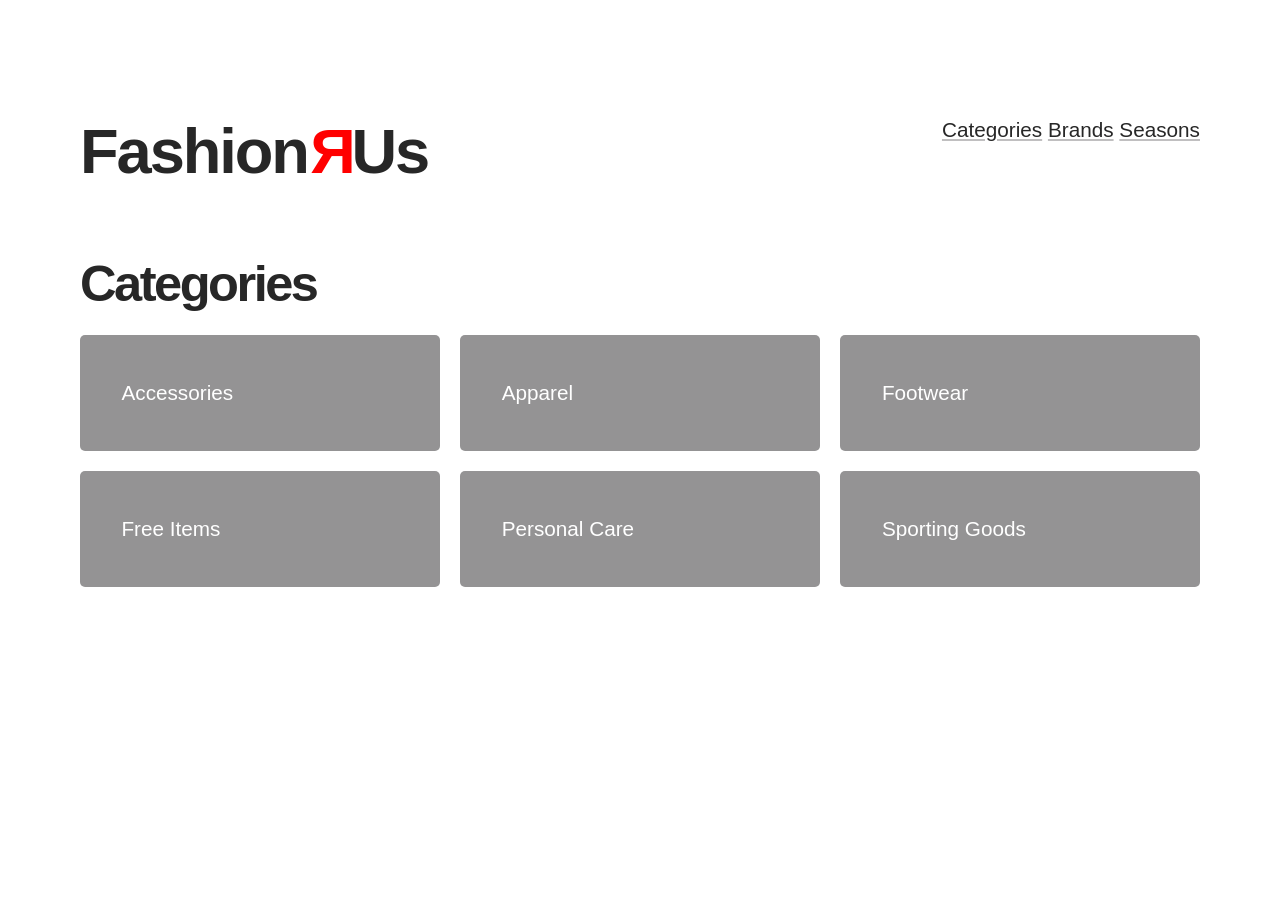
==== index.html @ 4866c981 "init statisk" ====
<!DOCTYPE html>
<html lang="en">

<head>
  <meta charset="UTF-8" />
  <meta name="viewport" content="width=device-width, initial-scale=1.0" />
  <link rel="stylesheet" href="css/base.css" />
  <link rel="stylesheet" href="css/style.css" />
  <title>FashionRUs</title>
</head>

<body>
  <header class="mainNav">
    <a href="#">
      <h1>Fashion<span>R</span>Us</h1>
    </a>
    <nav>
      <a href="#">Categories</a>
      <a href="#">Brands</a>
      <a href="#">Seasons</a>
    </nav>
  </header>
  <main>
    <h2>Categories</h2>
    <section class="categorylist">
      <a href="productlist.html">Accessories</a>
      <a href="productlist.html">Apparel</a>
      <a href="productlist.html">Footwear</a>
      <a href="productlist.html">Free Items</a>
      <a href="productlist.html">Personal Care</a>
      <a href="productlist.html">Sporting Goods</a>
    </section>
  </main>
</body>

</html>
---- css/base.css ----
/* Scale major third
––––––––––––––––––––––––––––––––– */

/*
3.815rem
3.052rem
2.441rem
1.953rem
1.563rem
1.25rem
1rem
0.8rem
0.64rem
0.512rem
0.41rem
0.328rem
0.262rem
0.209rem
*/

/* Root
––––––––––––––––––––––––––––––––– */
:root {
  --color: #272727;
  --background-color: white;
  --caret-color: #272727;
  --text-decoration-color: #c0bfc0;
  --text-decoration-color-hover: #272727;
  --input-border-color: #f6f6f6;
  --input-background-color: #f6f6f6;
  --input-color: #343334;
  --input-invalid-border-color: #ff7d87;
  --input-checkbox-border-color: #d8d8d8;
  --table-border-color: #d8d8d8;
  --table-header-color: #d8d8d8;
  --checkbox-checked-url: url('data:image/svg+xml;utf8,<svg xmlns="http://www.w3.org/2000/svg" width="78.369" height="78.369" viewBox="0 0 78.369 78.369"><path fill="white" d="M78.05 19.015l-48.592 48.59c-.428.43-1.12.43-1.548 0L.32 40.016c-.427-.426-.427-1.12 0-1.547l6.704-6.704c.428-.427 1.12-.427 1.548 0l20.113 20.112 41.113-41.113c.43-.427 1.12-.427 1.548 0l6.703 6.704c.427.427.427 1.12 0 1.548z"/></svg>');
  --select-background-image: url('data:image/svg+xml;utf8,<svg xmlns="http://www.w3.org/2000/svg" viewBox="0 0 125.304 125.304"><path d="M62.652 103.895L0 21.41h125.304" fill="%23343334"/></svg>');
  /*not changed in dark mode*/
  --input-focus-border-color: #5aaafa;
  --kbd-color: #343334;
  --kbd-background-color: #f9f9f9;
  --cat-background-color: #949394;
  --kbd-border-color: #d8d8d8;
  --kbd-border-bottom-color: #a6a5a6;
  --abbr-border-bottom-color: #949394;
}
@media (prefers-color-scheme: dark) {
  :root {
    --color: white;
    --background-color: #272727;
    --caret-color: white;
    --text-decoration-color: #777677;
    --text-decoration-color-hover: white;
    --input-border-color: #595859;
    --input-background-color: #595859;
    --input-color: white;
    --input-checkbox-border-color: white;
    --table-border-color: #595859;
    --table-header-color: #595859;
    --checkbox-checked-url: url('data:image/svg+xml;utf8,<svg xmlns="http://www.w3.org/2000/svg" width="78.369" height="78.369" viewBox="0 0 78.369 78.369"><path fill="%23343434" d="M78.05 19.015l-48.592 48.59c-.428.43-1.12.43-1.548 0L.32 40.016c-.427-.426-.427-1.12 0-1.547l6.704-6.704c.428-.427 1.12-.427 1.548 0l20.113 20.112 41.113-41.113c.43-.427 1.12-.427 1.548 0l6.703 6.704c.427.427.427 1.12 0 1.548z"/></svg>');
    --select-background-image: url('data:image/svg+xml;utf8,<svg xmlns="http://www.w3.org/2000/svg" viewBox="0 0 125.304 125.304"><path d="M62.652 103.895L0 21.41h125.304" fill="%23ffffff"/></svg>');
  }
}
* {
  box-sizing: border-box;
  margin: 0;
  padding: 0;
  text-rendering: optimizeLegibility;
  -webkit-font-smoothing: antialiased;
  -moz-osx-font-smoothing: grayscale;
  -webkit-tap-highlight-color: transparent;
}

html {
  font-size: calc(18px + ((100vw - 600px) / 250));
  font-family: -apple-system, BlinkMacSystemFont, "avenir next", avenir, "helvetica neue", helvetica, ubuntu, roboto, noto, "segoe ui", arial, sans-serif;
  margin: 0;
  padding: 0;
  text-decoration-skip-ink: "auto";
}

body {
  padding: 0;
  margin: calc((100vh / 25) * 1.563) calc((100vw / 25) * 1.563);
  font-weight: 400;
  line-height: 1.563;
  color: var(--color);
  background-color: var(--background-color);
  caret-color: var(--caret-color);
}

img {
  display: block;
  max-width: 100%;
  height: auto;
}

/* Typography
    ––––––––––––––––––––––––––––––––– */

h1,
h2,
h3,
h4,
h5,
h6 {
  margin-bottom: 1rem;
  margin-top: 1em;
  font-weight: bold;
}

h1 {
  font-size: 3.052rem;
  letter-spacing: -0.1rem;
  line-height: 1;
}

h2 {
  font-size: 2.441rem;
  letter-spacing: -0.12rem;
  line-height: 1.2;
}

h3 {
  font-size: 1.953rem;
  letter-spacing: -0.02rem;
  line-height: 1.2;
}

h4 {
  font-size: 1.563rem;
  letter-spacing: -0.06rem;
  line-height: 1.3;
}

h5 {
  font-size: 1.25rem;
  letter-spacing: -0.03rem;
  line-height: 1.4;
}

h6 {
  font-size: 1rem;
  letter-spacing: 0;
  line-height: 1.5;
}

p {
  margin-bottom: 1.563rem;
}

p > *:last-child {
  margin-bottom: 0;
}

a {
  color: inherit;
  text-decoration: underline;
  text-decoration-color: var(--text-decoration-color);
  -webkit-text-decoration-color: var(--text-decoration-color);
  border-radius: 5px;
  text-underline-offset: 2px;
  text-decoration-thickness: 2px;
}

@media (hover: hover) {
  a:hover {
    text-decoration-color: var(--text-decoration-color-hover);
  }
}

a:focus-visible {
  box-shadow: 0 0 0 2px #5aaafa;
  outline: none;
}

small {
  font-size: 0.888rem;
}

hr {
  border: 1px solid var(--input-color);
  margin: 3.052rem 0;
}

/* Form
    ––––––––––––––––––––––––––––––––– */
label {
  font-weight: bold;
  display: flex;
}

input[type="email"],
input[type="text"],
input[type="number"],
input[type="password"],
input[type="url"],
input[type="tel"],
input[type="search"],
input[type="date"],
input[type="month"],
input[type="day"],
input[type="week"],
input[type="datetime"],
input[type="datetime-local"],
input[type="time"],
input:not([type]) {
  padding: 0.5rem;
  font-size: 1rem;
  border: 2px solid var(--input-border-color);
  background-color: var(--input-background-color);
  color: var(--input-color);
  border-radius: 10px;
  -webkit-appearance: none;
  -moz-appearance: none;
  appearance: none;
}

select {
  -webkit-appearance: none;
  padding: 0.5rem;
  font-size: 1rem;
  border: 2px solid var(--input-border-color);
  border-radius: 10px;
  color: var(--input-color);
  height: 2.5rem;
  background-color: var(--input-background-color);
  background-image: var(--select-background-image);
  background-repeat: no-repeat;
  background-size: 1rem;
  background-position: center right 0.5rem;
}

textarea {
  -webkit-appearance: none;
  -moz-appearance: none;
  appearance: none;
  font-size: 1rem;
  border: 2px solid var(--input-border-color);
  color: var(--input-color);
  border-radius: 10px;
  resize: vertical;
  background-color: var(--input-background-color);
  box-sizing: border-box;
  padding: 0.5rem;
  font-family: -apple-system, BlinkMacSystemFont, "avenir next", avenir, "helvetica neue", helvetica, ubuntu, roboto, noto, "segoe ui", arial, sans-serif;
}

input:focus,
select:focus,
textarea:focus {
  outline: none;
  border: 2px solid var(--input-focus-border-color);
}

input:invalid:not(:placeholder-shown),
select:invalid,
textarea:invalid {
  border: 2px solid var(--input-invalid-border-color);
  box-shadow: none;
}

input[type="checkbox"] {
  display: inline-block;
  height: 1rem;
  font-size: 1rem;
  border-radius: 5px;
  -webkit-appearance: none;
  -moz-appearance: none;
  appearance: none;
  border: 2px solid var(--input-checkbox-border-color);
  width: 1rem;
  background-color: var(--background-color);
  align-self: center;
  margin-right: 0.5rem;
}

input[type="checkbox"]:hover {
  cursor: pointer;
}

input[type="checkbox"]:checked {
  background-image: var(--checkbox-checked-url);
  background-size: contain;
  background-color: var(--input-color);
  border: 2px solid var(--input-color);
}

input[type="checkbox"]:focus-visible,
input[type="checkbox"]:checked:focus-visible {
  border-color: var(--input-focus-border-color);
}

input[type="radio"] {
  -webkit-appearance: none;
  -moz-appearance: none;
  appearance: none;
  border-radius: 50%;
  border: 2px solid var(--input-checkbox-border-color);
  height: 1rem;
  width: 1rem;
  margin-right: 0.5rem;
  align-self: center;
  justify-content: center;
  position: relative;
  display: flex;
}

@media (hover: hover) {
  input[type="radio"]:hover {
    cursor: pointer;
  }
}

input[type="radio"]:checked {
  border: 2px solid var(--input-color);
}

input[type="radio"]:focus-visible,
input[type="radio"]:checked:focus-visible {
  border-color: var(--input-focus-border-color);
}

input[type="radio"]:checked::before {
  content: "";
  width: calc(100% - 4px);
  height: calc(100% - 4px);
  background-color: var(--input-color);
  align-self: center;
  border-radius: 50%;
}

input[type="submit"],
input[type="reset"],
input[type="button"],
button {
  padding: 0.5rem 1.25rem;
  font-size: 1rem;
  border-radius: 10px;
  background-color: var(--input-background-color);
  border: 2px solid var(--input-border-color);
  color: var(--input-color);
  text-decoration: none;
  font-weight: bold;
  margin-bottom: 1rem;
  -webkit-appearance: none;
  -moz-appearance: none;
  appearance: none;
  display: inline-block;
  line-height: initial;
  transition: background-color 200ms ease-in-out, border 200ms ease-in-out, transform 200ms ease-in-out;
  -webkit-touch-callout: none;
  -webkit-user-select: none;
  user-select: none;
}
button:disabled {
  opacity: 0.2;
}

@media (hover: hover) {
  input[type="submit"]:hover,
  input[type="reset"]:hover,
  input[type="button"]:hover,
  button:hover {
    cursor: pointer;
  }
}

button:focus-visible,
input[type="submit"]:focus-visible,
input[type="reset"]:focus-visible,
input[type="button"]:focus-visible {
  border-color: var(--input-focus-border-color);
  outline: none;
}

/* Tables
    ––––––––––––––––––––––––––––––––– */
table {
  width: 100%;
  border-spacing: 0;
  margin-bottom: 1.563rem;
  font-variant-numeric: tabular-nums;
}

th,
td {
  padding: 0.5rem 0.5rem 0.5rem 0;
  margin: 0;
}

th {
  font-weight: bold;
  text-align: left;
  border-bottom: 2px solid var(--table-border-color);
  color: var(--table-header-color);
}

td {
  border-bottom: 2px solid var(--table-border-color);
}

/* Code
    ––––––––––––––––––––––––––––––––– */
code {
  font-family: "SFMono-Regular", Consolas, "Liberation Mono", Menlo, Courier, monospace;
  font-size: 0.8rem;
  white-space: nowrap;
  background: var(--input-background-color);
  padding: 0 0.328rem;
  display: inline-block;
  vertical-align: middle;
  border-radius: 10px;
}

p > code {
  white-space: normal;
}

pre > code {
  line-height: 1.563em;
  display: block;
  padding: 1rem;
  white-space: pre;
  margin-bottom: 1.563rem;
  overflow: scroll;
}

/* Forces a new-line at the end of a code block for layout purposes. */
pre > code::after {
  content: " ";
}

/* Blockquote
    ––––––––––––––––––––––––––––––––– */
blockquote {
  border-left: 0.25rem solid var(--input-border-color);
  padding: 0 1rem;
  margin-bottom: 1.563rem;
}

/* List
    ––––––––––––––––––––––––––––––––– */
ul {
  margin: 0;
  padding: 0 1px;
  list-style: disc outside;
  font-variant-numeric: tabular-nums;
}

ol {
  list-style: decimal outside;
}

ol,
ul {
  padding-left: 0;
  margin-top: 0;
  margin-bottom: 1.563rem;
}

li {
  list-style-position: inside;
}

dd {
  margin-left: 1rem;
}
/* Keyboard
    ––––––––––––––––––––––––––––––––– */
kbd {
  display: inline-block;
  padding: 0 0.328rem;
  font-family: "SFMono-Regular", Consolas, "Liberation Mono", Menlo, Courier, monospace;
  font-size: 0.64rem;
  color: var(--kbd-color);
  vertical-align: middle;
  background-color: var(--kbd-background-color);
  border: solid 1px var(--kbd-border-color);
  border-bottom: solid 2px var(--kbd-border-bottom-color);
  border-radius: 5px;
}

/* Abbreviation
    ––––––––––––––––––––––––––––––––– */
abbr {
  text-decoration: none;
  border-bottom: 2px dashed var(--abbr-border-bottom-color);
}

@media (hover: hover) {
  abbr:hover {
    cursor: help;
  }
}

/* Details
    ––––––––––––––––––––––––––––––––– */
details > summary:focus {
  box-shadow: 0 0 0 2px var(--input-focus-border-color);
  outline: none;
  border-radius: 5px;
}

details > summary:hover {
  cursor: pointer;
}
---- css/style.css ----
:root {
  --off-color: red;
}
html {
  scroll-behavior: smooth;
}
.mainNav h1 span {
  display: inline-block;
  transform: scaleX(-1) translateX(-0.2rem);
  color: var(--off-color);
}
.mainNav > * {
  margin: 0;
}
@media screen and (min-width: 700px) {
  .mainNav {
    display: flex;
    align-items: center;
    justify-content: space-between;
  }
}

.mainNav h1 {
  margin-right: auto;
}

.mainNav > a {
  display: block;
  text-decoration: none;
}

/*Category*/
.categorylist {
  display: grid;
  grid-template-columns: repeat(3, 1fr);
  gap: 1em;
}

.categorylist a {
  text-decoration: none;
  padding: 2em;
  color: white;
  background-color: var(--cat-background-color);
}

@media screen and (min-width: 800px) {
  .brandList ol {
    column-count: 2;
  }
}

/*ProductList*/
.productlist main {
  display: grid;
  grid-template-columns: repeat(auto-fill, minmax(150px, 290px));
  gap: 2rem;
}
.productlist main h2 {
  grid-column: 1/-1;
}
.productlist article h3 {
  font-size: 1rem;
  flex-grow: 3;
}
.productlist article > * {
  margin: 0;
  font-size: 0.9rem;
}
.subtle {
  color: var(--text-decoration-color);
}
.productlist article {
  display: flex;
  flex-direction: column;
}
.productlist article.soldOut img {
  opacity: 0.5;
}
.productlist article.soldOut::before {
  content: "Sold Out";
  position: absolute;
  background: var(--color);
  color: var(--background-color);
  padding: 1rem;
}
.productlist article .discounted {
  display: none;
}
.productlist article.onSale .discounted {
  display: flex;
  justify-content: space-between;
}
.discounted > p {
  margin-bottom: 0;
}
.productlist article.onSale .price span {
  /* display: initial; */
  text-decoration: line-through;
  color: var(--off-color);
}
.productlist article button {
  margin-top: auto;
}
.productlist article {
  margin-bottom: 1rem;
}
.discounted p:last-child {
  background: var(--off-color);
  padding: 0.2rem;
}

/*Product*/
.breadcrumbs {
  display: none;
}

.purchaseBox {
  background: #d8d8d8;
  color: var(--background-color);
  padding: 1rem;
}
.info {
  padding: 1rem;
}
.product select {
  min-width: 100px;
}
.product main {
  display: grid;
}
.product main .breadcrumbs,
.product main img {
  grid-column: 1/-1;
}
.purchaseBox form label {
  gap: 1rem;
}
.purchaseBox button {
  display: block;
  margin-top: 1rem;
  width: 100%;
}
dt {
  font-weight: 700;
}
@media screen and (min-width: 900px) {
  .product main {
    grid-template-columns: 1fr 310px;
  }
  .info {
    order: 0;
  }
  .purchaseBox {
    order: 2;
    transform: translate(-50px, -100px);
  }

  .breadcrumbs {
    display: flex;
    font-size: 0.8rem;
    list-style-type: none;
  }

  .breadcrumbs li::after {
    content: " > ";
    font-size: 0.6rem;
    display: inline-block;
    width: 10px;
    height: 10px;
    margin: 0 10px;
    transition: all 0.3s;
  }

  .breadcrumbs li:last-child::after {
    background: none;
    content: "";
  }
}
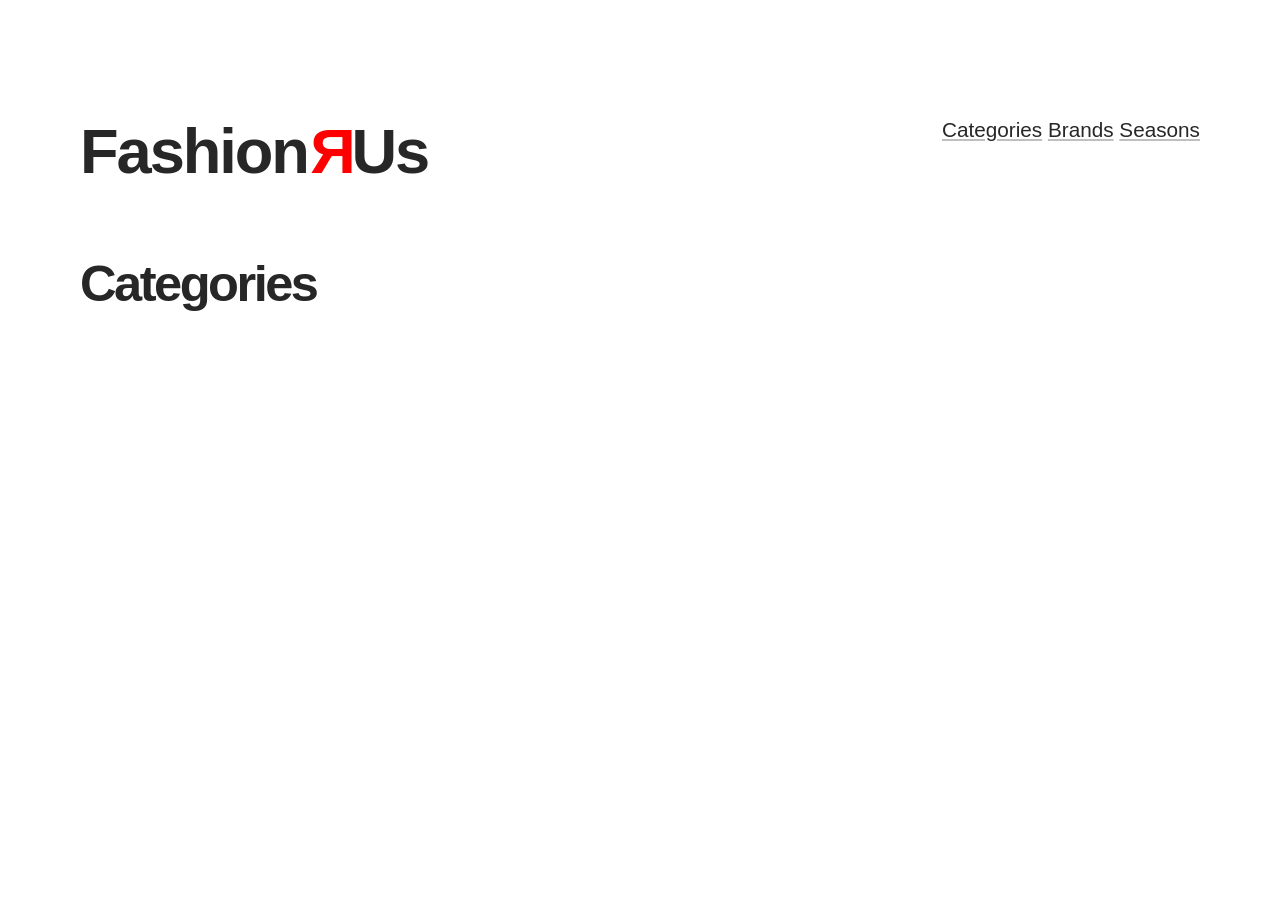
==== commit 3cd425c2: "Add categories" ====
--- a/index.html
+++ b/index.html
@@ -1,36 +1,29 @@
 <!DOCTYPE html>
 <html lang="en">
+  <head>
+    <meta charset="UTF-8" />
+    <meta name="viewport" content="width=device-width, initial-scale=1.0" />
+    <link rel="stylesheet" href="css/base.css" />
+    <link rel="stylesheet" href="css/style.css" />
+    <script src="./js/index.js" defer></script>
+    <title>FashionRUs</title>
+  </head>
 
-<head>
-  <meta charset="UTF-8" />
-  <meta name="viewport" content="width=device-width, initial-scale=1.0" />
-  <link rel="stylesheet" href="css/base.css" />
-  <link rel="stylesheet" href="css/style.css" />
-  <title>FashionRUs</title>
-</head>
-
-<body>
-  <header class="mainNav">
-    <a href="#">
-      <h1>Fashion<span>R</span>Us</h1>
-    </a>
-    <nav>
-      <a href="#">Categories</a>
-      <a href="#">Brands</a>
-      <a href="#">Seasons</a>
-    </nav>
-  </header>
-  <main>
-    <h2>Categories</h2>
-    <section class="categorylist">
-      <a href="productlist.html">Accessories</a>
-      <a href="productlist.html">Apparel</a>
-      <a href="productlist.html">Footwear</a>
-      <a href="productlist.html">Free Items</a>
-      <a href="productlist.html">Personal Care</a>
-      <a href="productlist.html">Sporting Goods</a>
-    </section>
-  </main>
-</body>
-
-</html>+  <body>
+    <header class="mainNav">
+      <a href="#">
+        <h1>Fashion<span>R</span>Us</h1>
+      </a>
+      <nav>
+        <a href="#">Categories</a>
+        <a href="#">Brands</a>
+        <a href="#">Seasons</a>
+      </nav>
+    </header>
+    <main>
+      <h2>Categories</h2>
+      <section class="categorylist">
+      </section>
+    </main>
+  </body>
+</html>
--- a/css/style.css
+++ b/css/style.css
@@ -1,17 +1,21 @@
 :root {
   --off-color: red;
 }
+
 html {
   scroll-behavior: smooth;
 }
+
 .mainNav h1 span {
   display: inline-block;
   transform: scaleX(-1) translateX(-0.2rem);
   color: var(--off-color);
 }
-.mainNav > * {
+
+.mainNav>* {
   margin: 0;
 }
+
 @media screen and (min-width: 700px) {
   .mainNav {
     display: flex;
@@ -20,11 +24,15 @@
   }
 }
 
+.aktivtFilter {
+  background-color: red;
+}
+
 .mainNav h1 {
   margin-right: auto;
 }
 
-.mainNav > a {
+.mainNav>a {
   display: block;
   text-decoration: none;
 }
@@ -55,27 +63,34 @@
   grid-template-columns: repeat(auto-fill, minmax(150px, 290px));
   gap: 2rem;
 }
+
 .productlist main h2 {
   grid-column: 1/-1;
 }
+
 .productlist article h3 {
   font-size: 1rem;
   flex-grow: 3;
 }
-.productlist article > * {
+
+.productlist article>* {
   margin: 0;
   font-size: 0.9rem;
 }
+
 .subtle {
   color: var(--text-decoration-color);
 }
+
 .productlist article {
   display: flex;
   flex-direction: column;
 }
+
 .productlist article.soldOut img {
   opacity: 0.5;
 }
+
 .productlist article.soldOut::before {
   content: "Sold Out";
   position: absolute;
@@ -83,27 +98,34 @@
   color: var(--background-color);
   padding: 1rem;
 }
+
 .productlist article .discounted {
   display: none;
 }
+
 .productlist article.onSale .discounted {
   display: flex;
   justify-content: space-between;
 }
-.discounted > p {
+
+.discounted>p {
   margin-bottom: 0;
 }
+
 .productlist article.onSale .price span {
   /* display: initial; */
   text-decoration: line-through;
   color: var(--off-color);
 }
+
 .productlist article button {
   margin-top: auto;
 }
+
 .productlist article {
   margin-bottom: 1rem;
 }
+
 .discounted p:last-child {
   background: var(--off-color);
   padding: 0.2rem;
@@ -119,37 +141,47 @@
   color: var(--background-color);
   padding: 1rem;
 }
+
 .info {
   padding: 1rem;
 }
+
 .product select {
   min-width: 100px;
 }
+
 .product main {
   display: grid;
 }
+
 .product main .breadcrumbs,
 .product main img {
   grid-column: 1/-1;
 }
+
 .purchaseBox form label {
   gap: 1rem;
 }
+
 .purchaseBox button {
   display: block;
   margin-top: 1rem;
   width: 100%;
 }
+
 dt {
   font-weight: 700;
 }
+
 @media screen and (min-width: 900px) {
   .product main {
     grid-template-columns: 1fr 310px;
   }
+
   .info {
     order: 0;
   }
+
   .purchaseBox {
     order: 2;
     transform: translate(-50px, -100px);
@@ -175,4 +207,4 @@
     background: none;
     content: "";
   }
-}
+}
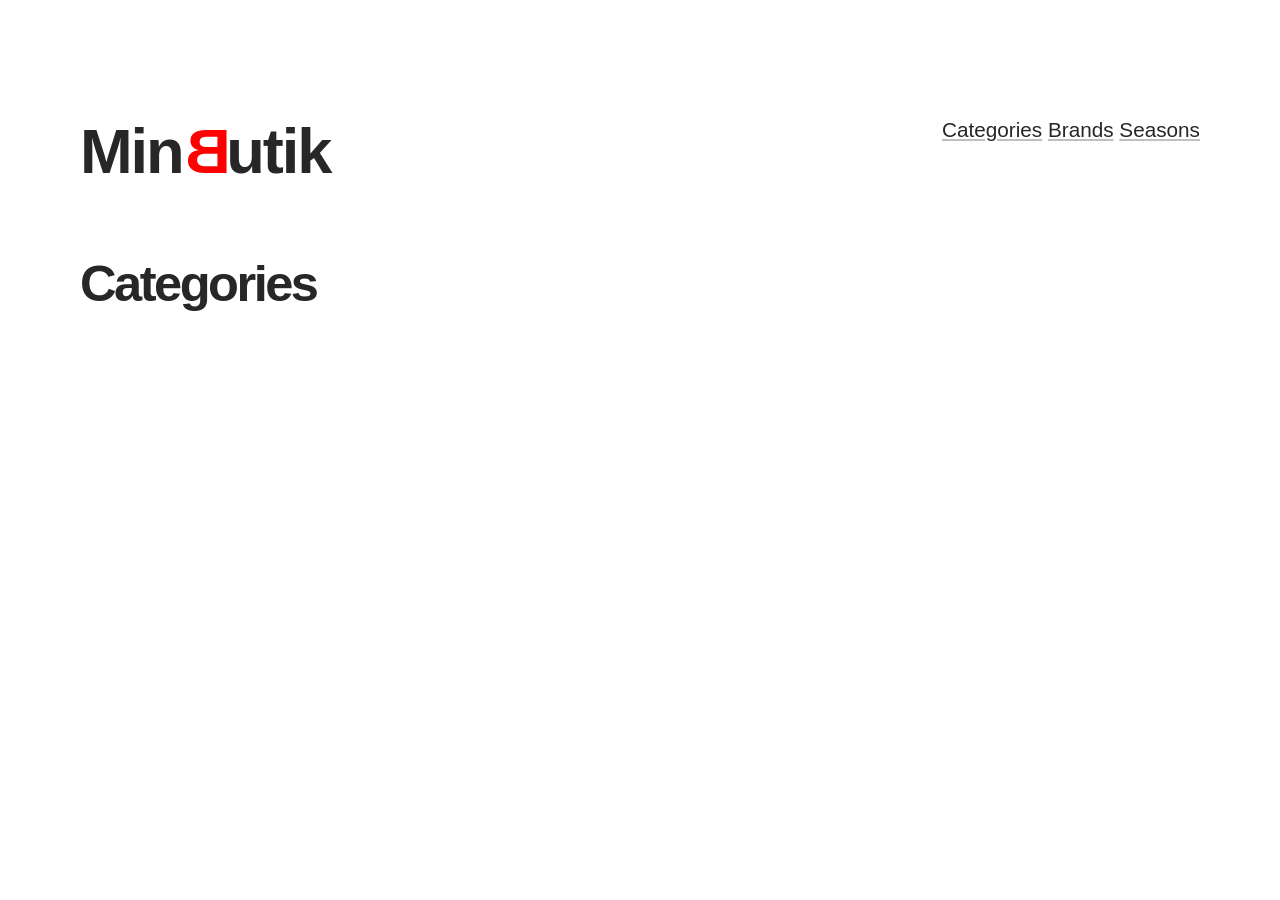
==== commit 67b304f6: "kategori side" ====
--- a/index.html
+++ b/index.html
@@ -1,29 +1,31 @@
 <!DOCTYPE html>
 <html lang="en">
-  <head>
-    <meta charset="UTF-8" />
-    <meta name="viewport" content="width=device-width, initial-scale=1.0" />
-    <link rel="stylesheet" href="css/base.css" />
-    <link rel="stylesheet" href="css/style.css" />
-    <script src="./js/index.js" defer></script>
-    <title>FashionRUs</title>
-  </head>
 
-  <body>
-    <header class="mainNav">
-      <a href="#">
-        <h1>Fashion<span>R</span>Us</h1>
-      </a>
-      <nav>
-        <a href="#">Categories</a>
-        <a href="#">Brands</a>
-        <a href="#">Seasons</a>
-      </nav>
-    </header>
-    <main>
-      <h2>Categories</h2>
-      <section class="categorylist">
-      </section>
-    </main>
-  </body>
-</html>
+<head>
+  <meta charset="UTF-8" />
+  <meta name="viewport" content="width=device-width, initial-scale=1.0" />
+  <link rel="stylesheet" href="css/base.css" />
+  <link rel="stylesheet" href="css/style.css" />
+  <script src="./js/index.js" defer></script>
+  <title>FashionRUs</title>
+</head>
+
+<body>
+  <header class="mainNav">
+    <a href="#">
+      <h1>Min<span>B</span>utik</h1>
+    </a>
+    <nav>
+      <a href="#">Categories</a>
+      <a href="#">Brands</a>
+      <a href="#">Seasons</a>
+    </nav>
+  </header>
+  <main>
+    <h2>Categories</h2>
+    <section class="categorylist">
+    </section>
+  </main>
+</body>
+
+</html>
--- a/css/style.css
+++ b/css/style.css
@@ -24,10 +24,6 @@
   }
 }
 
-.aktivtFilter {
-  background-color: red;
-}
-
 .mainNav h1 {
   margin-right: auto;
 }
@@ -37,14 +33,18 @@
   text-decoration: none;
 }
 
-/*Category*/
-.categorylist {
+/*Category + brands*/
+.categorylist,
+.brandlist,
+.seasonslist {
   display: grid;
   grid-template-columns: repeat(3, 1fr);
   gap: 1em;
 }
 
-.categorylist a {
+.categorylist a,
+.brandlist a,
+.seasonslist a {
   text-decoration: none;
   padding: 2em;
   color: white;
@@ -207,4 +207,31 @@
     background: none;
     content: "";
   }
+}
+
+.aktiv {
+  background-color: red;
+}
+
+#filters {
+  display: flex;
+  gap: .5rem;
+  align-items: center;
+  margin-bottom: 1rem;
+
+  button {
+    margin: 0;
+  }
+}
+
+#slider {
+  display: grid;
+  grid-template-columns: 1fr 3fr 1fr 1fr;
+  justify-items: center;
+  width: 17rem;
+  padding: 0.25rem 1.25rem;
+  border-radius: 10px;
+  background-color: var(--input-background-color);
+  border: 2px solid var(--input-border-color);
+  justify-content: center;
 }
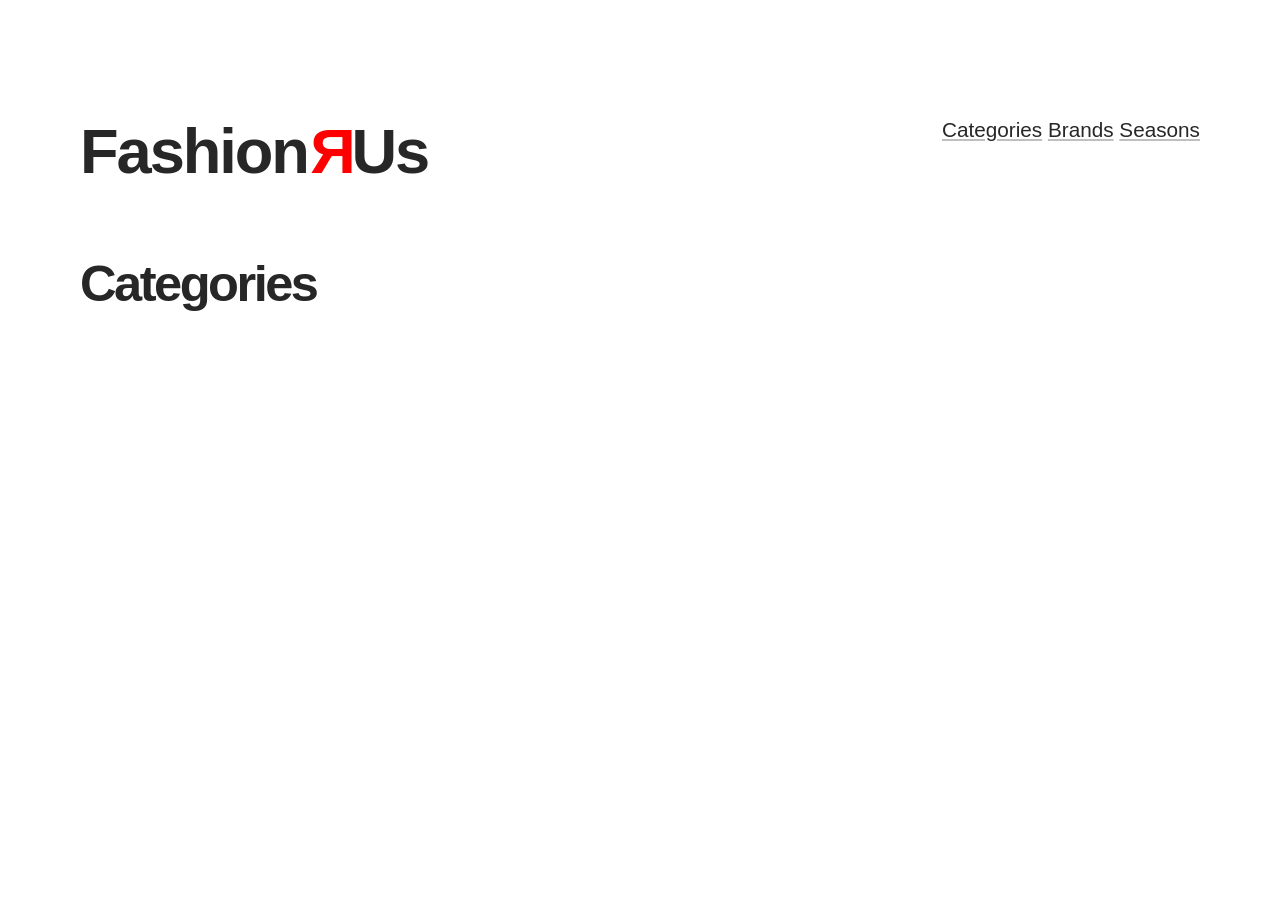
==== commit 6910905a: "Merge pull request #1 from alan-engelhardt/filter-event-delegation Filter event delegation" ====
--- a/index.html
+++ b/index.html
@@ -1,31 +1,29 @@
 <!DOCTYPE html>
 <html lang="en">
+  <head>
+    <meta charset="UTF-8" />
+    <meta name="viewport" content="width=device-width, initial-scale=1.0" />
+    <link rel="stylesheet" href="css/base.css" />
+    <link rel="stylesheet" href="css/style.css" />
+    <script src="./js/index.js" defer></script>
+    <title>FashionRUs</title>
+  </head>
 
-<head>
-  <meta charset="UTF-8" />
-  <meta name="viewport" content="width=device-width, initial-scale=1.0" />
-  <link rel="stylesheet" href="css/base.css" />
-  <link rel="stylesheet" href="css/style.css" />
-  <script src="./js/index.js" defer></script>
-  <title>FashionRUs</title>
-</head>
-
-<body>
-  <header class="mainNav">
-    <a href="#">
-      <h1>Min<span>B</span>utik</h1>
-    </a>
-    <nav>
-      <a href="#">Categories</a>
-      <a href="#">Brands</a>
-      <a href="#">Seasons</a>
-    </nav>
-  </header>
-  <main>
-    <h2>Categories</h2>
-    <section class="categorylist">
-    </section>
-  </main>
-</body>
-
-</html>+  <body>
+    <header class="mainNav">
+      <a href="#">
+        <h1>Fashion<span>R</span>Us</h1>
+      </a>
+      <nav>
+        <a href="#">Categories</a>
+        <a href="#">Brands</a>
+        <a href="#">Seasons</a>
+      </nav>
+    </header>
+    <main>
+      <h2>Categories</h2>
+      <section class="categorylist">
+      </section>
+    </main>
+  </body>
+</html>
--- a/css/base.css
+++ b/css/base.css
@@ -1,5 +1,5 @@
 /* Scale major third
-––––––––––––––––––––––––––––––––– */
+––––––––––––––––––––––––––––––––– css */
 
 /*
 3.815rem
@@ -73,7 +73,9 @@
 
 html {
   font-size: calc(18px + ((100vw - 600px) / 250));
-  font-family: -apple-system, BlinkMacSystemFont, "avenir next", avenir, "helvetica neue", helvetica, ubuntu, roboto, noto, "segoe ui", arial, sans-serif;
+  font-family: -apple-system, BlinkMacSystemFont, "avenir next", avenir,
+    "helvetica neue", helvetica, ubuntu, roboto, noto, "segoe ui", arial,
+    sans-serif;
   margin: 0;
   padding: 0;
   text-decoration-skip-ink: "auto";
@@ -243,7 +245,9 @@
   background-color: var(--input-background-color);
   box-sizing: border-box;
   padding: 0.5rem;
-  font-family: -apple-system, BlinkMacSystemFont, "avenir next", avenir, "helvetica neue", helvetica, ubuntu, roboto, noto, "segoe ui", arial, sans-serif;
+  font-family: -apple-system, BlinkMacSystemFont, "avenir next", avenir,
+    "helvetica neue", helvetica, ubuntu, roboto, noto, "segoe ui", arial,
+    sans-serif;
 }
 
 input:focus,
@@ -348,7 +352,8 @@
   appearance: none;
   display: inline-block;
   line-height: initial;
-  transition: background-color 200ms ease-in-out, border 200ms ease-in-out, transform 200ms ease-in-out;
+  transition: background-color 200ms ease-in-out, border 200ms ease-in-out,
+    transform 200ms ease-in-out;
   -webkit-touch-callout: none;
   -webkit-user-select: none;
   user-select: none;
@@ -403,7 +408,8 @@
 /* Code
     ––––––––––––––––––––––––––––––––– */
 code {
-  font-family: "SFMono-Regular", Consolas, "Liberation Mono", Menlo, Courier, monospace;
+  font-family: "SFMono-Regular", Consolas, "Liberation Mono", Menlo, Courier,
+    monospace;
   font-size: 0.8rem;
   white-space: nowrap;
   background: var(--input-background-color);
@@ -471,7 +477,8 @@
 kbd {
   display: inline-block;
   padding: 0 0.328rem;
-  font-family: "SFMono-Regular", Consolas, "Liberation Mono", Menlo, Courier, monospace;
+  font-family: "SFMono-Regular", Consolas, "Liberation Mono", Menlo, Courier,
+    monospace;
   font-size: 0.64rem;
   color: var(--kbd-color);
   vertical-align: middle;
